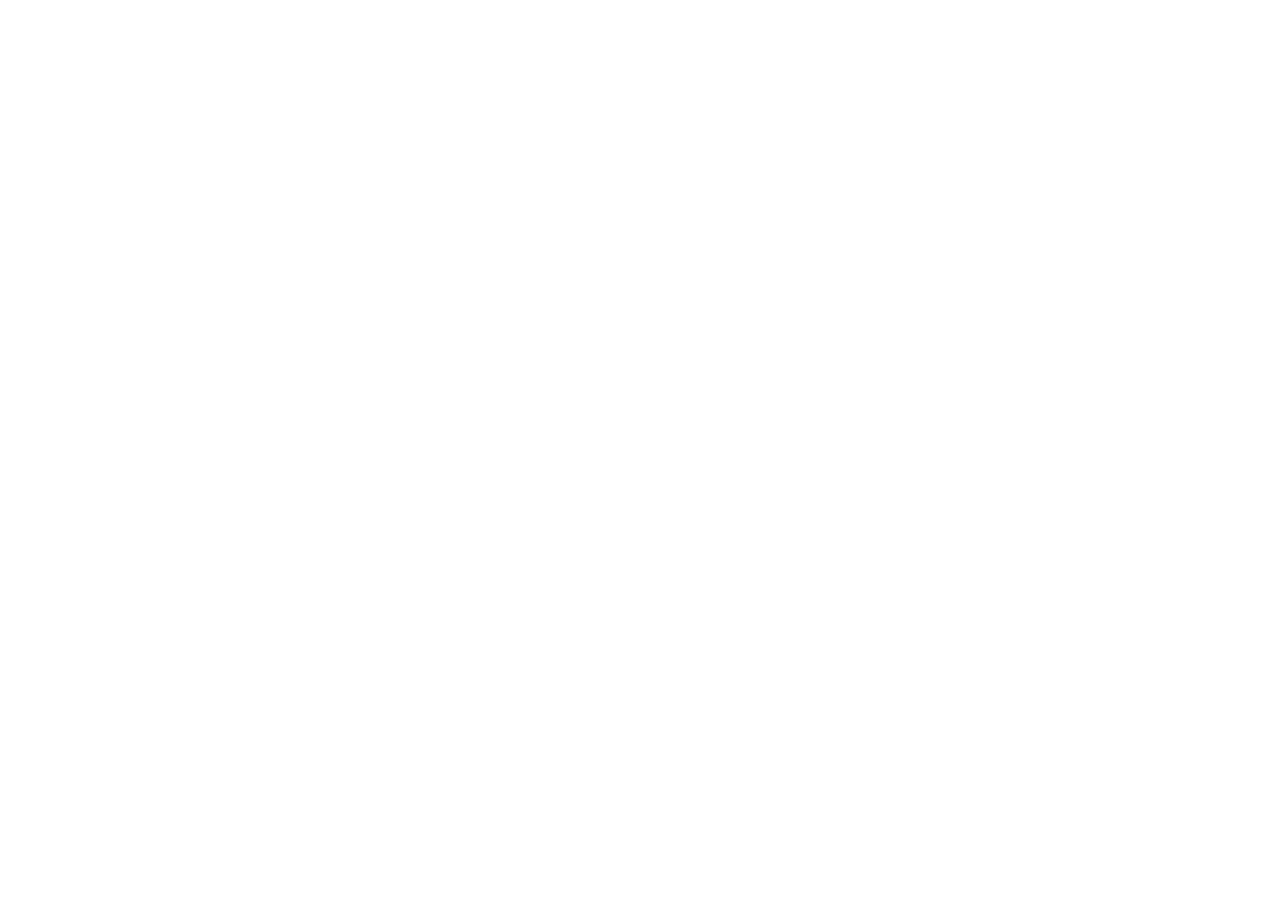
==== index.html @ f2be39ee "Criei a Página Principal" ====
<!DOCTYPE html>
<html lang="pt-br">
<head>
    <meta charset="UTF-8">
    <meta name="viewport" content="width=device-width, initial-scale=1.0">
    <link rel="shortcut icon" href="favicon.ico" type="image/x-icon">
    <title>Projeto Redes Sociais</title>
</head>
<body>
    
</body>
</html>
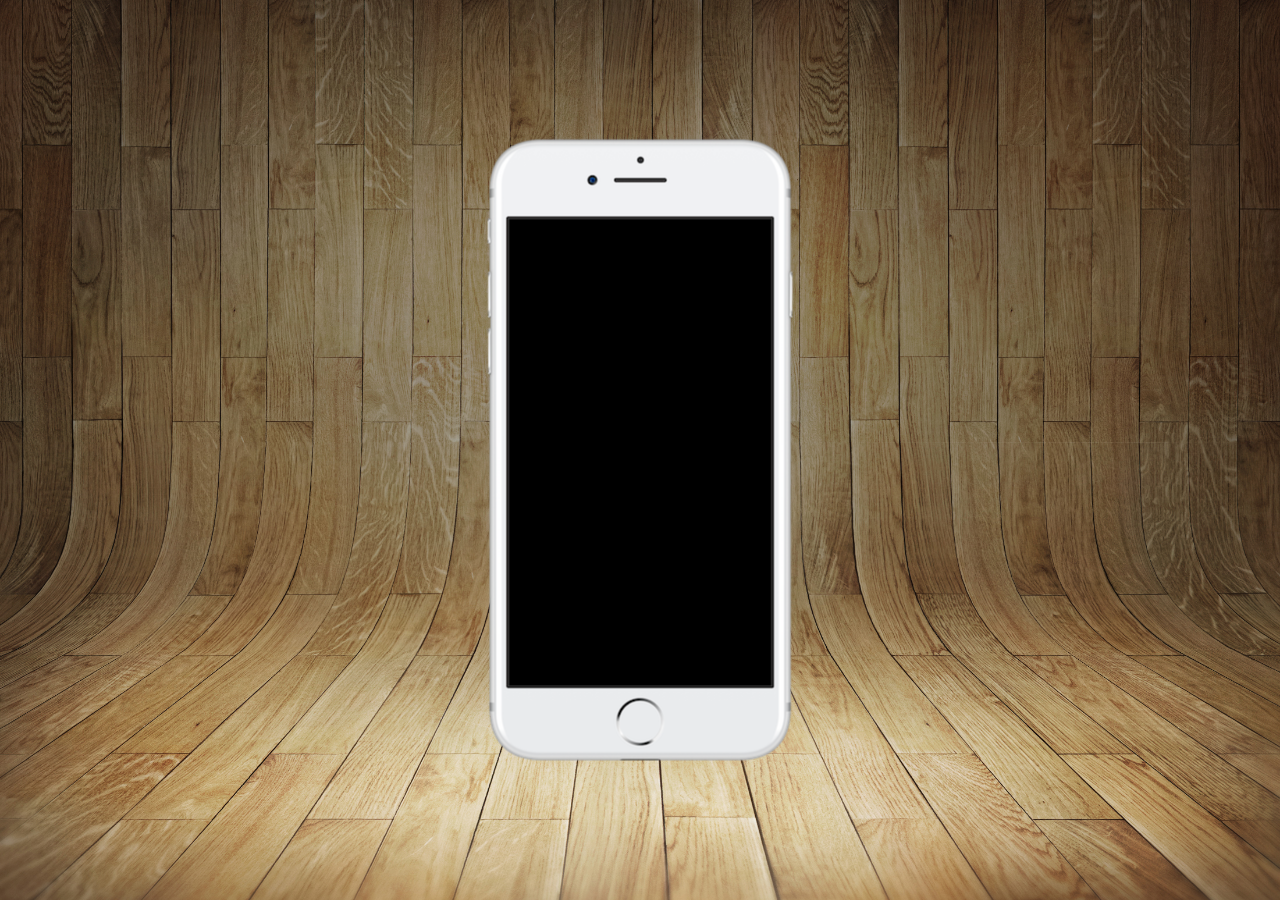
==== commit 5a7ec07c: "criei o stilo" ====
--- a/index.html
+++ b/index.html
@@ -4,9 +4,15 @@
     <meta charset="UTF-8">
     <meta name="viewport" content="width=device-width, initial-scale=1.0">
     <link rel="shortcut icon" href="favicon.ico" type="image/x-icon">
+    <link rel="stylesheet" href="estilos/style.css">
     <title>Projeto Redes Sociais</title>
 </head>
 <body>
-    
+    <main>
+        <section id="telefone">
+
+        </section>
+        <section id="redes-sociais"></section>
+    </main>
 </body>
 </html>--- a/estilos/style.css
+++ b/estilos/style.css
@@ -0,0 +1,35 @@
+@charset "UTH-8";
+ 
+   /* "reset" elimina as configurações padroes do site*/
+   *{
+    margin: 0px;
+    padding: 0px;
+    font-family: Arial, Helvetica, sans-serif;
+}
+
+html, body {
+    height: 100vh; /*altura total do navegador*/
+    width:  100vw;/*largura total*/
+    background-color: black;
+}
+
+body {
+    background: url('../imagens/fundo-madeira.jpg')no-repeat top center;
+    background-size: cover;
+    background-attachment: fixed;
+}
+
+main {
+    position: relative;
+    height: 100vh;
+}
+
+section#telefone {
+    position: absolute;
+    top: 50%;
+    left: 50%;
+    transform: translate(-50%, -50%);
+    height: 627px;
+    width: 311px;
+    background: url('../imagens/frame-iphone.png') no-repeat;
+}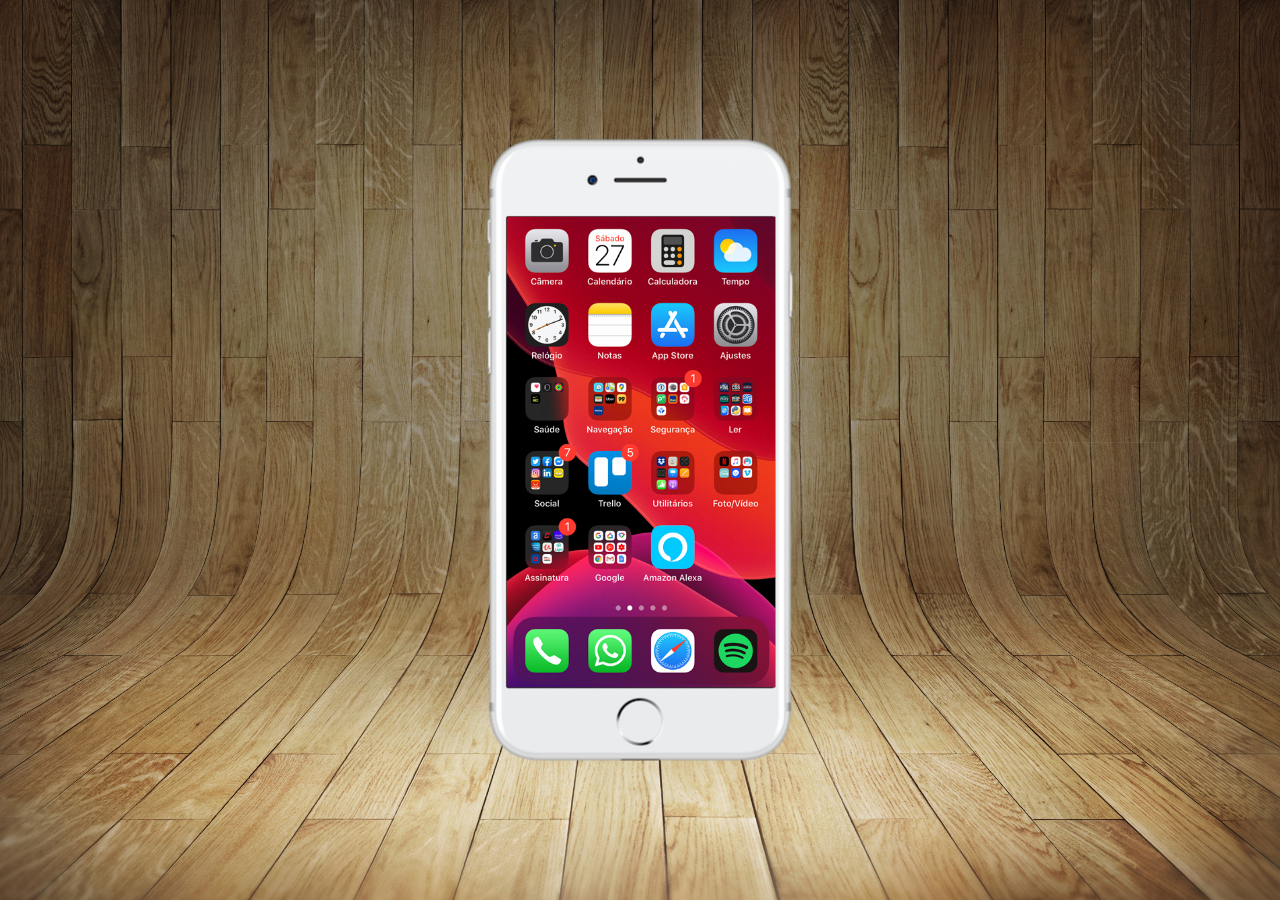
==== commit d2b0f6a9: "criei a tela Home" ====
--- a/index.html
+++ b/index.html
@@ -10,7 +10,7 @@
 <body>
     <main>
         <section id="telefone">
-
+         <iframe src="home.html" name="tela" id="tela" frameborder="0"></iframe>
         </section>
         <section id="redes-sociais"></section>
     </main>
--- a/estilos/style.css
+++ b/estilos/style.css
@@ -32,4 +32,12 @@
     height: 627px;
     width: 311px;
     background: url('../imagens/frame-iphone.png') no-repeat;
+}
+
+iframe#tela {
+    position: relative;
+    top: 80px;
+    left: 22px;
+    width: 269px;
+    height: 471px;
 }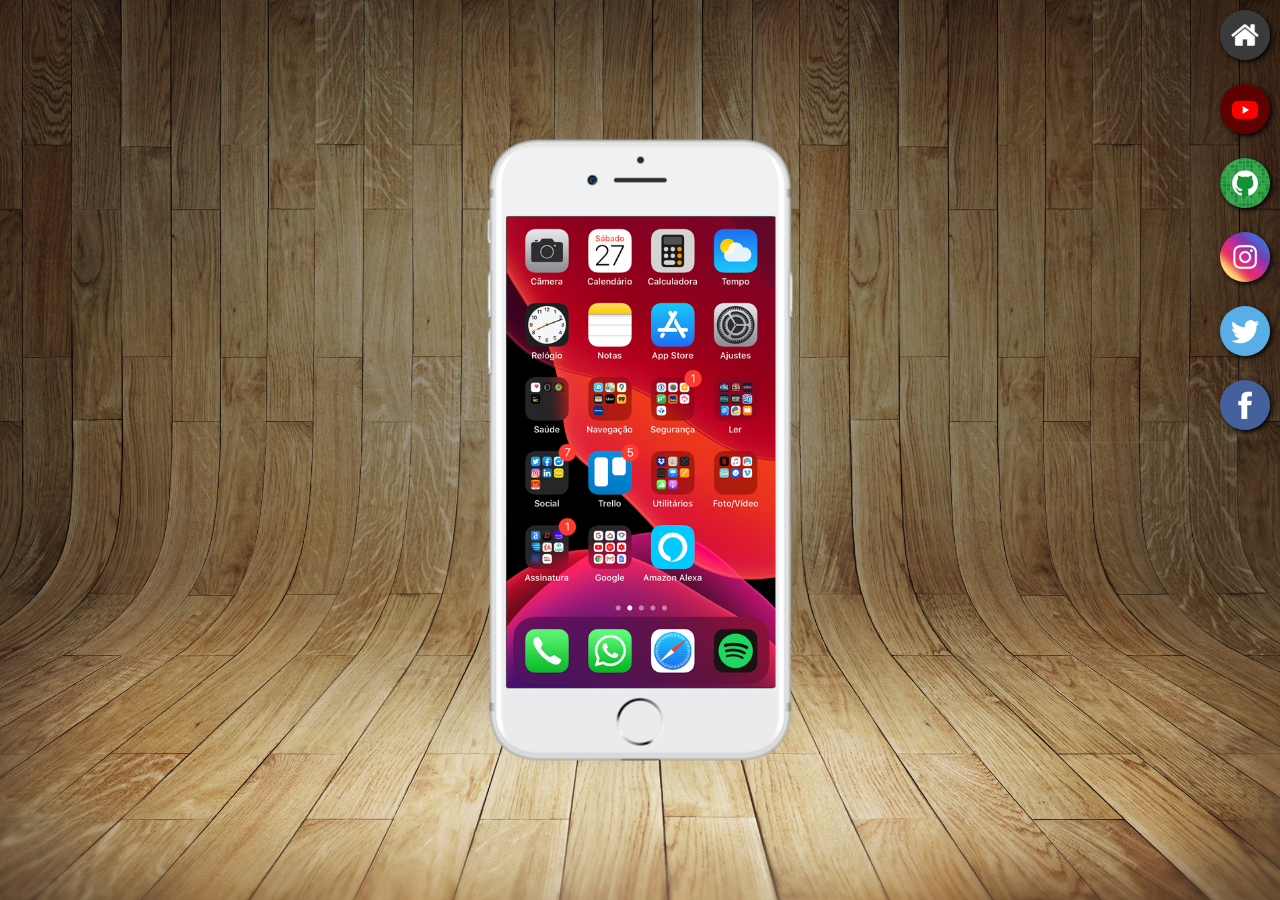
==== commit 5b47b06d: "criei botôes na lateral" ====
--- a/index.html
+++ b/index.html
@@ -12,7 +12,14 @@
         <section id="telefone">
          <iframe src="home.html" name="tela" id="tela" frameborder="0"></iframe>
         </section>
-        <section id="redes-sociais"></section>
+        <section id="redes-sociais">
+            <a href="#" target="tela"><img src="imagens/logo-home.jpg" alt="Home"></a><br>
+            <a href="#" target="tela"><img src="imagens/logo-youtube.jpg" alt="YouTube"></a><br>
+            <a href="#" target="tela"><img src="imagens/logo-github.jpg" alt="GitHub"></a><br>
+            <a href="#" target="tela"><img src="imagens/logo-instagram.jpg" alt="Instagram"></a><br>
+            <a href="#" target="tela"><img src="imagens/logo-twitter.jpg" alt="Twitter"></a><br>
+            <a href="#" target="tela"><img src="imagens/logo-facebook.jpg" alt="Facebook"></a>
+        </section>
     </main>
 </body>
 </html>--- a/estilos/style.css
+++ b/estilos/style.css
@@ -40,4 +40,22 @@
     left: 22px;
     width: 269px;
     height: 471px;
+}
+
+section#redes-sociais {
+    text-align: right;
+}
+section#redes-sociais img {
+    width: 50px;
+    margin: 10px;
+    border-radius: 50%;
+    box-shadow: 2px 2px 5px rgba(0, 0, 0, 400);
+    box-sizing: border-box;
+}
+
+section#redes-sociais img:hover {
+border: 2px solid rgba(255, 255, 255, 0.637);
+transform: translate(-3px, -3px);
+box-shadow: 5px 5px 10px rgba(r0, 0, 0, 0.623);
+transition: transform .3s, border 1s;
 }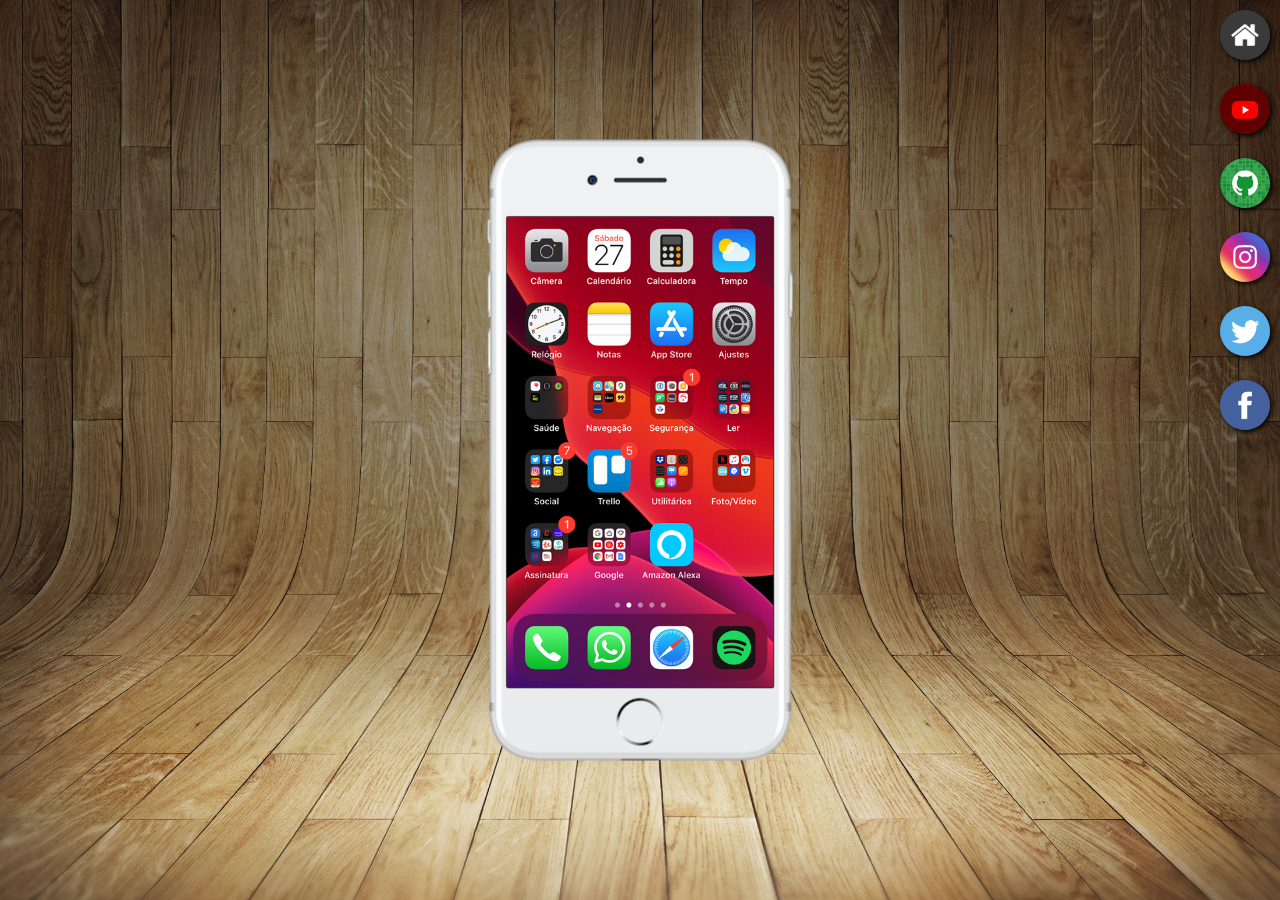
==== commit f4ff534c: "criei as paginas das redes sociais" ====
--- a/index.html
+++ b/index.html
@@ -13,12 +13,12 @@
          <iframe src="home.html" name="tela" id="tela" frameborder="0"></iframe>
         </section>
         <section id="redes-sociais">
-            <a href="#" target="tela"><img src="imagens/logo-home.jpg" alt="Home"></a><br>
-            <a href="#" target="tela"><img src="imagens/logo-youtube.jpg" alt="YouTube"></a><br>
-            <a href="#" target="tela"><img src="imagens/logo-github.jpg" alt="GitHub"></a><br>
-            <a href="#" target="tela"><img src="imagens/logo-instagram.jpg" alt="Instagram"></a><br>
-            <a href="#" target="tela"><img src="imagens/logo-twitter.jpg" alt="Twitter"></a><br>
-            <a href="#" target="tela"><img src="imagens/logo-facebook.jpg" alt="Facebook"></a>
+            <a href="home.html" target="tela"><img src="imagens/logo-home.jpg" alt="Home"></a><br>
+            <a href="youtube.html" target="tela"><img src="imagens/logo-youtube.jpg" alt="YouTube"></a><br>
+            <a href="github.html" target="tela"><img src="imagens/logo-github.jpg" alt="GitHub"></a><br>
+            <a href="instagram.html" target="tela"><img src="imagens/logo-instagram.jpg" alt="Instagram"></a><br>
+            <a href="twiter.html" target="tela"><img src="imagens/logo-twitter.jpg" alt="Twitter"></a><br>
+            <a href="facebook.html" target="tela"><img src="imagens/logo-facebook.jpg" alt="Facebook"></a>
         </section>
     </main>
 </body>
--- a/estilos/style.css
+++ b/estilos/style.css
@@ -38,7 +38,7 @@
     position: relative;
     top: 80px;
     left: 22px;
-    width: 269px;
+    width: 267px;
     height: 471px;
 }
 
